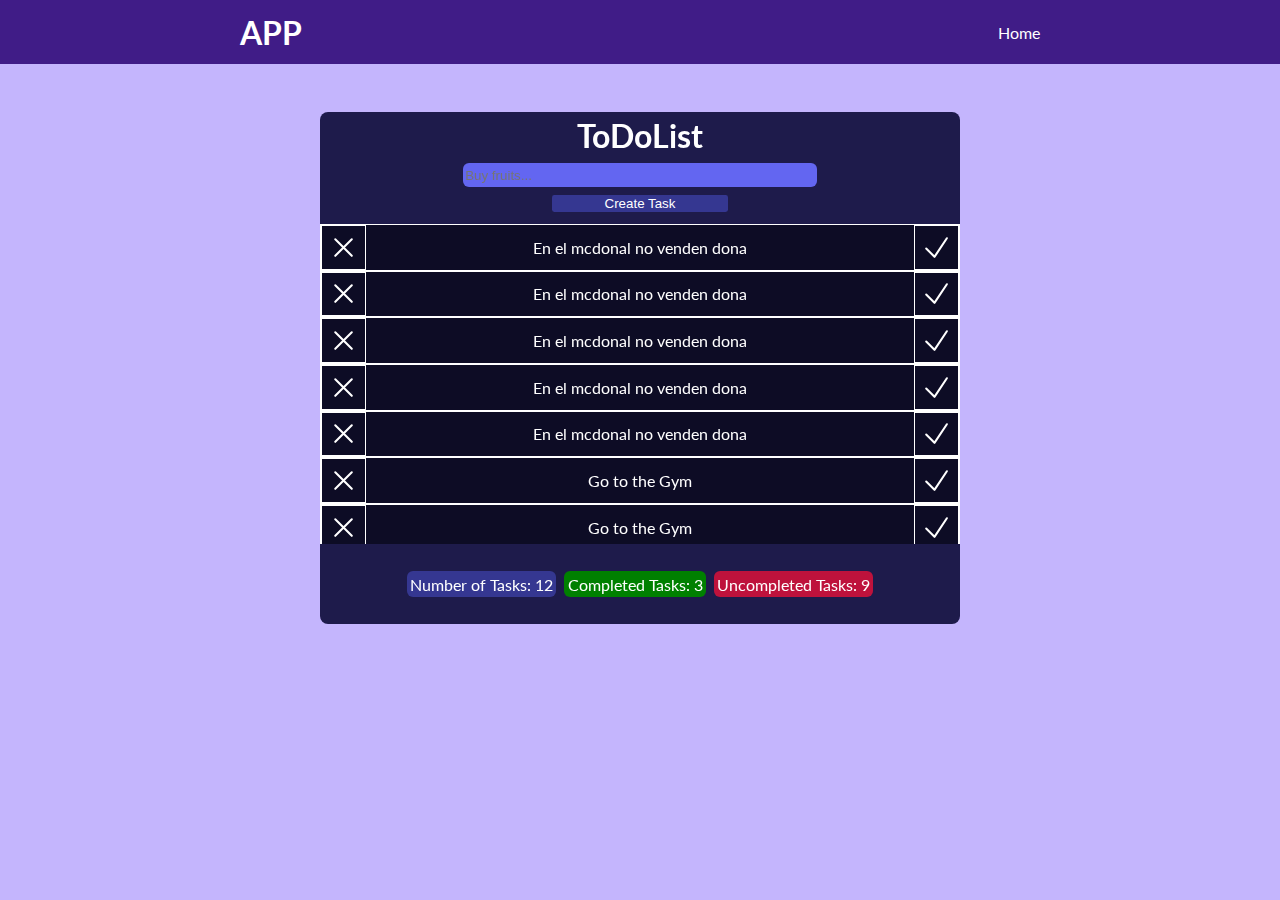
==== app/index.html @ 7e75b5e7 "first commit" ====
<!DOCTYPE html>
<html lang="en">
<head>
    <meta charset="UTF-8">
    <meta name="viewport" content="width=device-width, initial-scale=1.0">
    <title>Tasks</title>
    <link rel="stylesheet" href="index.css">
    <link rel="preconnect" href="https://fonts.googleapis.com">
    <link rel="preconnect" href="https://fonts.gstatic.com" crossorigin>
    <link href="https://fonts.googleapis.com/css2?family=Lato:wght@400;700&display=swap" rel="stylesheet">
</head>
<body>
    <nav id="nav">
        <div id="nav-container">
            <h1 id="nav-title">App</h1>
            <button id="nav-btn">
                <svg xmlns="http://www.w3.org/2000/svg" fill="none" viewBox="0 0 24 24" stroke-width="1.5" stroke="currentColor" class="w-6 h-6">
                    <path stroke-linecap="round" stroke-linejoin="round" d="M2.25 12l8.954-8.955c.44-.439 1.152-.439 1.591 0L21.75 12M4.5 9.75v10.125c0 .621.504 1.125 1.125 1.125H9.75v-4.875c0-.621.504-1.125 1.125-1.125h2.25c.621 0 1.125.504 1.125 1.125V21h4.125c.621 0 1.125-.504 1.125-1.125V9.75M8.25 21h8.25" />
                  </svg>                  
            </button>
            <div id="nav-links-container">
                <a class="link" href="/index.html">Home</a>
            </div>
        </div>
    </nav>
    <div id="task-creator">
        <h1 id="list-top">ToDoList</h1>
        <form id="task-input">
            <div id="input-container">
                 <input id="input" type="text" placeholder="Buy fruits..." autocomplete="off">
                <button id="input-btn">Create Task</button>
            </div>
        </form>
    </div>
    <ul id="task-list">
        <li class="filled-list">
            <button class="erase-task">
                <svg xmlns="http://www.w3.org/2000/svg" fill="none" viewBox="0 0 24 24" stroke-width="1.5" stroke="currentColor" class="w-6 h-6">
                    <path stroke-linecap="round" stroke-linejoin="round" d="M6 18L18 6M6 6l12 12" />
                  </svg>                  
            </button>
            <p class="task-element">En el mcdonal no venden dona</p>
            <button class="complete-task">
                <svg xmlns="http://www.w3.org/2000/svg" fill="none" viewBox="0 0 24 24" stroke-width="1.5" stroke="currentColor" class="w-6 h-6">
                    <path stroke-linecap="round" stroke-linejoin="round" d="M4.5 12.75l6 6 9-13.5" />
                  </svg>                  
            </button>
        </li>
        <li class="filled-list">
            <button class="erase-task">
                <svg xmlns="http://www.w3.org/2000/svg" fill="none" viewBox="0 0 24 24" stroke-width="1.5" stroke="currentColor" class="w-6 h-6">
                    <path stroke-linecap="round" stroke-linejoin="round" d="M6 18L18 6M6 6l12 12" />
                  </svg>                  
            </button>
            <p class="task-element">En el mcdonal no venden dona</p>
            <button class="complete-task">
                <svg xmlns="http://www.w3.org/2000/svg" fill="none" viewBox="0 0 24 24" stroke-width="1.5" stroke="currentColor" class="w-6 h-6">
                    <path stroke-linecap="round" stroke-linejoin="round" d="M4.5 12.75l6 6 9-13.5" />
                  </svg>                  
            </button>
        </li>
        <li class="filled-list">
            <button class="erase-task">
                <svg xmlns="http://www.w3.org/2000/svg" fill="none" viewBox="0 0 24 24" stroke-width="1.5" stroke="currentColor" class="w-6 h-6">
                    <path stroke-linecap="round" stroke-linejoin="round" d="M6 18L18 6M6 6l12 12" />
                  </svg>                  
            </button>
            <p class="task-element">En el mcdonal no venden dona</p>
            <button class="complete-task">
                <svg xmlns="http://www.w3.org/2000/svg" fill="none" viewBox="0 0 24 24" stroke-width="1.5" stroke="currentColor" class="w-6 h-6">
                    <path stroke-linecap="round" stroke-linejoin="round" d="M4.5 12.75l6 6 9-13.5" />
                  </svg>                  
            </button>
        </li>
        <li class="filled-list">
            <button class="erase-task">
                <svg xmlns="http://www.w3.org/2000/svg" fill="none" viewBox="0 0 24 24" stroke-width="1.5" stroke="currentColor" class="w-6 h-6">
                    <path stroke-linecap="round" stroke-linejoin="round" d="M6 18L18 6M6 6l12 12" />
                  </svg>                  
            </button>
            <p class="task-element">En el mcdonal no venden dona</p>
            <button class="complete-task">
                <svg xmlns="http://www.w3.org/2000/svg" fill="none" viewBox="0 0 24 24" stroke-width="1.5" stroke="currentColor" class="w-6 h-6">
                    <path stroke-linecap="round" stroke-linejoin="round" d="M4.5 12.75l6 6 9-13.5" />
                  </svg>                  
            </button>
        </li>
        <li class="filled-list">
            <button class="erase-task">
                <svg xmlns="http://www.w3.org/2000/svg" fill="none" viewBox="0 0 24 24" stroke-width="1.5" stroke="currentColor" class="w-6 h-6">
                    <path stroke-linecap="round" stroke-linejoin="round" d="M6 18L18 6M6 6l12 12" />
                  </svg>                  
            </button>
            <p class="task-element">En el mcdonal no venden dona</p>
            <button class="complete-task">
                <svg xmlns="http://www.w3.org/2000/svg" fill="none" viewBox="0 0 24 24" stroke-width="1.5" stroke="currentColor" class="w-6 h-6">
                    <path stroke-linecap="round" stroke-linejoin="round" d="M4.5 12.75l6 6 9-13.5" />
                  </svg>                  
            </button>
        </li>
        <li class="filled-list">
            <button class="erase-task">
                <svg xmlns="http://www.w3.org/2000/svg" fill="none" viewBox="0 0 24 24" stroke-width="1.5" stroke="currentColor" class="w-6 h-6">
                    <path stroke-linecap="round" stroke-linejoin="round" d="M6 18L18 6M6 6l12 12" />
                  </svg>                  
            </button>
            <p class="task-element">Go to the Gym</p>
            <button class="complete-task">
                <svg xmlns="http://www.w3.org/2000/svg" fill="none" viewBox="0 0 24 24" stroke-width="1.5" stroke="currentColor" class="w-6 h-6">
                    <path stroke-linecap="round" stroke-linejoin="round" d="M4.5 12.75l6 6 9-13.5" />
                  </svg>                  
            </button>
        </li>
        <li class="filled-list">
            <button class="erase-task">
                <svg xmlns="http://www.w3.org/2000/svg" fill="none" viewBox="0 0 24 24" stroke-width="1.5" stroke="currentColor" class="w-6 h-6">
                    <path stroke-linecap="round" stroke-linejoin="round" d="M6 18L18 6M6 6l12 12" />
                  </svg>                  
            </button>
            <p class="task-element">Go to the Gym</p>
            <button class="complete-task">
                <svg xmlns="http://www.w3.org/2000/svg" fill="none" viewBox="0 0 24 24" stroke-width="1.5" stroke="currentColor" class="w-6 h-6">
                    <path stroke-linecap="round" stroke-linejoin="round" d="M4.5 12.75l6 6 9-13.5" />
                  </svg>                  
            </button>
        </li>
        <li class="filled-list">
            <button class="erase-task">
                <svg xmlns="http://www.w3.org/2000/svg" fill="none" viewBox="0 0 24 24" stroke-width="1.5" stroke="currentColor" class="w-6 h-6">
                    <path stroke-linecap="round" stroke-linejoin="round" d="M6 18L18 6M6 6l12 12" />
                  </svg>                  
            </button>
            <p class="task-element">Go to the Gym</p>
            <button class="complete-task">
                <svg xmlns="http://www.w3.org/2000/svg" fill="none" viewBox="0 0 24 24" stroke-width="1.5" stroke="currentColor" class="w-6 h-6">
                    <path stroke-linecap="round" stroke-linejoin="round" d="M4.5 12.75l6 6 9-13.5" />
                  </svg>                  
            </button>
        </li>
        <li class="filled-list">
            <button class="erase-task">
                <svg xmlns="http://www.w3.org/2000/svg" fill="none" viewBox="0 0 24 24" stroke-width="1.5" stroke="currentColor" class="w-6 h-6">
                    <path stroke-linecap="round" stroke-linejoin="round" d="M6 18L18 6M6 6l12 12" />
                  </svg>                  
            </button>
            <p class="task-element">Go to the Gym</p>
            <button class="complete-task">
                <svg xmlns="http://www.w3.org/2000/svg" fill="none" viewBox="0 0 24 24" stroke-width="1.5" stroke="currentColor" class="w-6 h-6">
                    <path stroke-linecap="round" stroke-linejoin="round" d="M4.5 12.75l6 6 9-13.5" />
                  </svg>                  
            </button>
        </li>
        <li class="filled-list">
            <button class="erase-task">
                <svg xmlns="http://www.w3.org/2000/svg" fill="none" viewBox="0 0 24 24" stroke-width="1.5" stroke="currentColor" class="w-6 h-6">
                    <path stroke-linecap="round" stroke-linejoin="round" d="M6 18L18 6M6 6l12 12" />
                  </svg>                  
            </button>
            <p class="task-element">Lorem ipsum dolor sit amet consectetur adipisicing elit. Facere, debitis esse. Sint iste ipsa nemo, dolorum, consequatur, perferendis deserunt soluta id officiis corrupti maiores. Laudantium molestiae incidunt nisi eius ea.</p>
            <button class="complete-task">
                <svg xmlns="http://www.w3.org/2000/svg" fill="none" viewBox="0 0 24 24" stroke-width="1.5" stroke="currentColor" class="w-6 h-6">
                    <path stroke-linecap="round" stroke-linejoin="round" d="M4.5 12.75l6 6 9-13.5" />
                  </svg>                  
            </button>
        </li>
        <li class="filled-list">
            <button class="erase-task">
                <svg xmlns="http://www.w3.org/2000/svg" fill="none" viewBox="0 0 24 24" stroke-width="1.5" stroke="currentColor" class="w-6 h-6">
                    <path stroke-linecap="round" stroke-linejoin="round" d="M6 18L18 6M6 6l12 12" />
                  </svg>                  
            </button>
            <p class="task-element">Lorem ipsum dolor sit amet consectetur adipisicing elit. Minima officia labore quam corporis praesentium illo nihil voluptate nemo quis, pariatur blanditiis aliquid illum? Voluptas fugit autem quaerat beatae ex quis. Lorem ipsum dolor sit amet consectetur adipisicing elit. Non tempore voluptatum quibusdam odit voluptates aliquid cumque facere doloribus autem inventore, officiis ipsa repellendus quam explicabo animi sit pariatur alias eum? to the Gym</p>
            <button class="complete-task">
                <svg xmlns="http://www.w3.org/2000/svg" fill="none" viewBox="0 0 24 24" stroke-width="1.5" stroke="currentColor" class="w-6 h-6">
                    <path stroke-linecap="round" stroke-linejoin="round" d="M4.5 12.75l6 6 9-13.5" />
                  </svg>                  
            </button>
        </li>
        <li class="filled-list">
            <button class="erase-task">
                <svg xmlns="http://www.w3.org/2000/svg" fill="none" viewBox="0 0 24 24" stroke-width="1.5" stroke="currentColor" class="w-6 h-6">
                    <path stroke-linecap="round" stroke-linejoin="round" d="M6 18L18 6M6 6l12 12" />
                  </svg>                  
            </button>
            <p class="task-element">Go to the Gym</p>
            <button class="complete-task">
                <svg xmlns="http://www.w3.org/2000/svg" fill="none" viewBox="0 0 24 24" stroke-width="1.5" stroke="currentColor" class="w-6 h-6">
                    <path stroke-linecap="round" stroke-linejoin="round" d="M4.5 12.75l6 6 9-13.5" />
                  </svg>                  
            </button>
        </li>
    </ul>
    <div id="task-count">
        <p id="task-number">Number of Tasks: 12</p>
        <p id="task-complete">Completed Tasks: 3</p>
        <p id="task-uncomplete">Uncompleted Tasks: 9</p>
    </div>
</body>
</html>
---- app/index.css ----
*,
::before,
::after {
  box-sizing: border-box;
  /* 1 */
  border-width: 0;
  /* 2 */
  border-style: solid;
  /* 2 */
  border-color: #e5e7eb;
  /* 2 */
}

/* body */

body, h1, p, ul, li {
    margin: 0;
}

body {
    font-family: 'Lato', sans-serif;
    color: black;
    background-color: #c4b5fd;
    padding-top: 4rem;
}


/* nav */

#nav {
    background-color: #401c87;
    padding: 0 1rem;
    position: fixed;
    top: 0;
    height: 4rem;
    left: 0;
    right: 0;
}

#nav-container {
    max-width: 50rem;
    margin: 0 auto;
    height: inherit;
    display: flex;
    justify-content: space-between;
    align-items: center;
}

#nav-title {
    color: white;
    font-weight: 700;
    text-transform: uppercase;
}

#nav-btn {
    width: 3rem;
    height: 3rem;
    padding: 0.5rem;
    border-radius: 0.375rem;
    background-color: inherit;
    border: 2px solid white;
    color: white;
}

#nav-btn:active {
    background-color: white;
    color: inherit;
    transition: all 0.175s ease-in-out;
}

#nav-links-container {
    display: none;
}

.link {
    color: white;
    text-decoration: none;
}

.link:hover {
    text-decoration: underline;
}

/* task creator */

#task-creator {
    background-color: #1e1b4b;
    border-top-right-radius: 0.5rem;
    border-top-left-radius: 0.5rem;
    padding: 3.5rem;
    height: 5rem;
    display: flex;
    flex-direction: column;
    justify-content: center;
    align-items: center;
    width: 80%;
    margin: 0 auto;
    margin-top: 3rem;
}

#list-top {
    color: white;
}

/* input */

#task-input {
    padding: 0.5rem;
    width: 70%;
}

#input-container {
    display: flex;
    flex-direction:column;
}

#input {
    height: 1.5rem;
    background-color: #6366f1;
    border-radius: 0.375rem;
    color: black;
    width: 100%;
}

#input-btn {
    width: 100%;
    align-self: center;
    border-radius: 0.150rem;
    background-color: #353791;
    color: white;
    margin-top: 0.5rem;
}

/* list buttons */

.erase-task {
    width: 7%;
    height: auto;
    padding: 0.3rem;
    background-color: inherit;
    border: 0.5px solid white;
    color: white;
    display: flex;
    align-self: stretch;
    align-items: center;
}

.erase-task:active {
    background-color: red;
    color: inherit;
    border-color: red;
    transition: all 0.175s ease-in-out;
}

.erase-task:hover {
    background-color: red;
    transition: all 0.175s ease-in-out;
}

.complete-task {
    width: 7%;
    height: auto;
    padding: 0.3rem;
    background-color: inherit;
    border: 0.5px solid white;
    color: white;
    display: flex;
    align-self: stretch;
    align-items: center;
}

.complete-task:hover {
    background-color: green;
    transition: all 0.175s ease-in-out;
}

.complete-task:active {
    background-color: green;
    color: inherit;
    border-color: green;
    transition: all 0.175s ease-in-out;
}

.task-element {
    width: 86%;
    background-color: inherit;
    color: white;
    padding-left: 3rem;
    padding-right: 3rem;
    text-align: center;
}

#task-list {
    background-color: #0d0c25;
    list-style: none;
    height: 20rem;
    overflow: auto;
    margin: 0 auto;
    width: 80%;
}

.filled-list {
    margin: 0 auto;
    margin-left: -2.5rem;
    display: flex;
    flex-direction: row;
    justify-content: space-between;
    align-items: center;
    padding-left: 0;
    height: auto;
    border: 0.5px solid white;
}

/* task-count */

#task-count {
    background-color: #1e1b4b;
    border-bottom-left-radius: 0.5rem;
    border-bottom-right-radius: 0.5rem;
    height: 8rem;
    display: flex;
    flex-direction: column;
    justify-content: center;
    align-items: center;
    width: 80%;
    margin: 0 auto;
    gap: 0.5rem;
    text-align: center;
}


#task-number {
    background-color: #353791;
    padding: 0.2rem;
    border-radius: 0.375rem;
    color: white;
}

#task-complete {
    background-color: green;
    padding: 0.2rem;
    border-radius: 0.375rem;
    color: white;
}

#task-uncomplete {
    background-color: #be123c;
    padding: 0.2rem;
    border-radius: 0.375rem;
    color: white;
}

@media (min-width: 768px) {
    #nav-btn {
        display: none;
    }

    #nav-links-container {
        display: flex;
    }

    #task-count {
        display: flex;
        flex-direction: row;
        height: 5rem;
    }
}

@media (min-width: 1024px) {
    #input-btn {
        width: 50%;
    }
   
    #task-creator {
        width: 50%;
    }
    
    #task-list {
        width: 50%;
    }

    #task-count {
        width: 50%;
    }
}
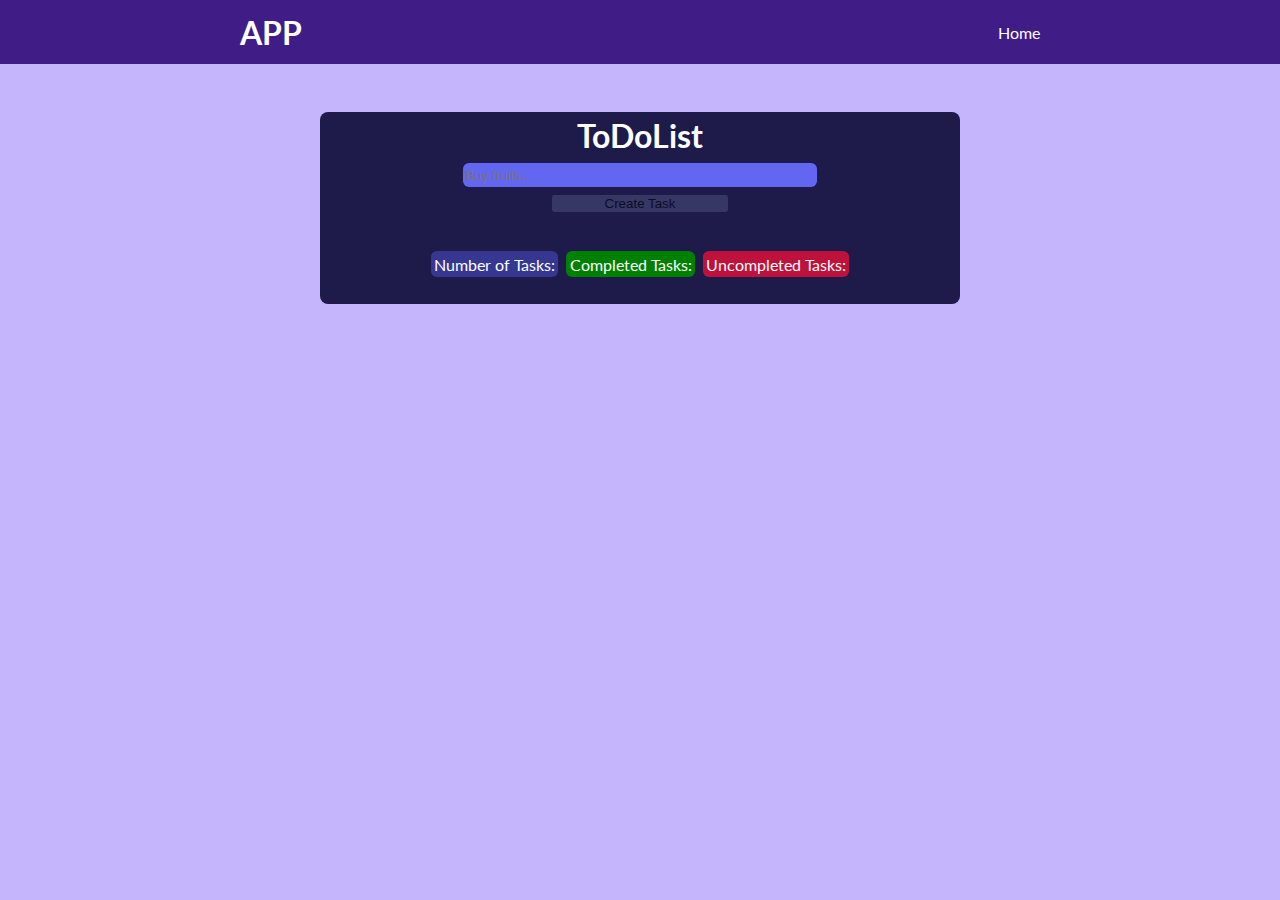
==== commit 507d5283: "I worked on a checking function which is working flawlessly. I'm currently missing a way to uncheck " ====
--- a/app/index.html
+++ b/app/index.html
@@ -28,172 +28,17 @@
         <form id="task-input">
             <div id="input-container">
                  <input id="input" type="text" placeholder="Buy fruits..." autocomplete="off">
-                <button id="input-btn">Create Task</button>
+                <button id="input-btn" disabled>Create Task</button>
             </div>
         </form>
     </div>
-    <ul id="task-list">
-        <li class="filled-list">
-            <button class="erase-task">
-                <svg xmlns="http://www.w3.org/2000/svg" fill="none" viewBox="0 0 24 24" stroke-width="1.5" stroke="currentColor" class="w-6 h-6">
-                    <path stroke-linecap="round" stroke-linejoin="round" d="M6 18L18 6M6 6l12 12" />
-                  </svg>                  
-            </button>
-            <p class="task-element">En el mcdonal no venden dona</p>
-            <button class="complete-task">
-                <svg xmlns="http://www.w3.org/2000/svg" fill="none" viewBox="0 0 24 24" stroke-width="1.5" stroke="currentColor" class="w-6 h-6">
-                    <path stroke-linecap="round" stroke-linejoin="round" d="M4.5 12.75l6 6 9-13.5" />
-                  </svg>                  
-            </button>
-        </li>
-        <li class="filled-list">
-            <button class="erase-task">
-                <svg xmlns="http://www.w3.org/2000/svg" fill="none" viewBox="0 0 24 24" stroke-width="1.5" stroke="currentColor" class="w-6 h-6">
-                    <path stroke-linecap="round" stroke-linejoin="round" d="M6 18L18 6M6 6l12 12" />
-                  </svg>                  
-            </button>
-            <p class="task-element">En el mcdonal no venden dona</p>
-            <button class="complete-task">
-                <svg xmlns="http://www.w3.org/2000/svg" fill="none" viewBox="0 0 24 24" stroke-width="1.5" stroke="currentColor" class="w-6 h-6">
-                    <path stroke-linecap="round" stroke-linejoin="round" d="M4.5 12.75l6 6 9-13.5" />
-                  </svg>                  
-            </button>
-        </li>
-        <li class="filled-list">
-            <button class="erase-task">
-                <svg xmlns="http://www.w3.org/2000/svg" fill="none" viewBox="0 0 24 24" stroke-width="1.5" stroke="currentColor" class="w-6 h-6">
-                    <path stroke-linecap="round" stroke-linejoin="round" d="M6 18L18 6M6 6l12 12" />
-                  </svg>                  
-            </button>
-            <p class="task-element">En el mcdonal no venden dona</p>
-            <button class="complete-task">
-                <svg xmlns="http://www.w3.org/2000/svg" fill="none" viewBox="0 0 24 24" stroke-width="1.5" stroke="currentColor" class="w-6 h-6">
-                    <path stroke-linecap="round" stroke-linejoin="round" d="M4.5 12.75l6 6 9-13.5" />
-                  </svg>                  
-            </button>
-        </li>
-        <li class="filled-list">
-            <button class="erase-task">
-                <svg xmlns="http://www.w3.org/2000/svg" fill="none" viewBox="0 0 24 24" stroke-width="1.5" stroke="currentColor" class="w-6 h-6">
-                    <path stroke-linecap="round" stroke-linejoin="round" d="M6 18L18 6M6 6l12 12" />
-                  </svg>                  
-            </button>
-            <p class="task-element">En el mcdonal no venden dona</p>
-            <button class="complete-task">
-                <svg xmlns="http://www.w3.org/2000/svg" fill="none" viewBox="0 0 24 24" stroke-width="1.5" stroke="currentColor" class="w-6 h-6">
-                    <path stroke-linecap="round" stroke-linejoin="round" d="M4.5 12.75l6 6 9-13.5" />
-                  </svg>                  
-            </button>
-        </li>
-        <li class="filled-list">
-            <button class="erase-task">
-                <svg xmlns="http://www.w3.org/2000/svg" fill="none" viewBox="0 0 24 24" stroke-width="1.5" stroke="currentColor" class="w-6 h-6">
-                    <path stroke-linecap="round" stroke-linejoin="round" d="M6 18L18 6M6 6l12 12" />
-                  </svg>                  
-            </button>
-            <p class="task-element">En el mcdonal no venden dona</p>
-            <button class="complete-task">
-                <svg xmlns="http://www.w3.org/2000/svg" fill="none" viewBox="0 0 24 24" stroke-width="1.5" stroke="currentColor" class="w-6 h-6">
-                    <path stroke-linecap="round" stroke-linejoin="round" d="M4.5 12.75l6 6 9-13.5" />
-                  </svg>                  
-            </button>
-        </li>
-        <li class="filled-list">
-            <button class="erase-task">
-                <svg xmlns="http://www.w3.org/2000/svg" fill="none" viewBox="0 0 24 24" stroke-width="1.5" stroke="currentColor" class="w-6 h-6">
-                    <path stroke-linecap="round" stroke-linejoin="round" d="M6 18L18 6M6 6l12 12" />
-                  </svg>                  
-            </button>
-            <p class="task-element">Go to the Gym</p>
-            <button class="complete-task">
-                <svg xmlns="http://www.w3.org/2000/svg" fill="none" viewBox="0 0 24 24" stroke-width="1.5" stroke="currentColor" class="w-6 h-6">
-                    <path stroke-linecap="round" stroke-linejoin="round" d="M4.5 12.75l6 6 9-13.5" />
-                  </svg>                  
-            </button>
-        </li>
-        <li class="filled-list">
-            <button class="erase-task">
-                <svg xmlns="http://www.w3.org/2000/svg" fill="none" viewBox="0 0 24 24" stroke-width="1.5" stroke="currentColor" class="w-6 h-6">
-                    <path stroke-linecap="round" stroke-linejoin="round" d="M6 18L18 6M6 6l12 12" />
-                  </svg>                  
-            </button>
-            <p class="task-element">Go to the Gym</p>
-            <button class="complete-task">
-                <svg xmlns="http://www.w3.org/2000/svg" fill="none" viewBox="0 0 24 24" stroke-width="1.5" stroke="currentColor" class="w-6 h-6">
-                    <path stroke-linecap="round" stroke-linejoin="round" d="M4.5 12.75l6 6 9-13.5" />
-                  </svg>                  
-            </button>
-        </li>
-        <li class="filled-list">
-            <button class="erase-task">
-                <svg xmlns="http://www.w3.org/2000/svg" fill="none" viewBox="0 0 24 24" stroke-width="1.5" stroke="currentColor" class="w-6 h-6">
-                    <path stroke-linecap="round" stroke-linejoin="round" d="M6 18L18 6M6 6l12 12" />
-                  </svg>                  
-            </button>
-            <p class="task-element">Go to the Gym</p>
-            <button class="complete-task">
-                <svg xmlns="http://www.w3.org/2000/svg" fill="none" viewBox="0 0 24 24" stroke-width="1.5" stroke="currentColor" class="w-6 h-6">
-                    <path stroke-linecap="round" stroke-linejoin="round" d="M4.5 12.75l6 6 9-13.5" />
-                  </svg>                  
-            </button>
-        </li>
-        <li class="filled-list">
-            <button class="erase-task">
-                <svg xmlns="http://www.w3.org/2000/svg" fill="none" viewBox="0 0 24 24" stroke-width="1.5" stroke="currentColor" class="w-6 h-6">
-                    <path stroke-linecap="round" stroke-linejoin="round" d="M6 18L18 6M6 6l12 12" />
-                  </svg>                  
-            </button>
-            <p class="task-element">Go to the Gym</p>
-            <button class="complete-task">
-                <svg xmlns="http://www.w3.org/2000/svg" fill="none" viewBox="0 0 24 24" stroke-width="1.5" stroke="currentColor" class="w-6 h-6">
-                    <path stroke-linecap="round" stroke-linejoin="round" d="M4.5 12.75l6 6 9-13.5" />
-                  </svg>                  
-            </button>
-        </li>
-        <li class="filled-list">
-            <button class="erase-task">
-                <svg xmlns="http://www.w3.org/2000/svg" fill="none" viewBox="0 0 24 24" stroke-width="1.5" stroke="currentColor" class="w-6 h-6">
-                    <path stroke-linecap="round" stroke-linejoin="round" d="M6 18L18 6M6 6l12 12" />
-                  </svg>                  
-            </button>
-            <p class="task-element">Lorem ipsum dolor sit amet consectetur adipisicing elit. Facere, debitis esse. Sint iste ipsa nemo, dolorum, consequatur, perferendis deserunt soluta id officiis corrupti maiores. Laudantium molestiae incidunt nisi eius ea.</p>
-            <button class="complete-task">
-                <svg xmlns="http://www.w3.org/2000/svg" fill="none" viewBox="0 0 24 24" stroke-width="1.5" stroke="currentColor" class="w-6 h-6">
-                    <path stroke-linecap="round" stroke-linejoin="round" d="M4.5 12.75l6 6 9-13.5" />
-                  </svg>                  
-            </button>
-        </li>
-        <li class="filled-list">
-            <button class="erase-task">
-                <svg xmlns="http://www.w3.org/2000/svg" fill="none" viewBox="0 0 24 24" stroke-width="1.5" stroke="currentColor" class="w-6 h-6">
-                    <path stroke-linecap="round" stroke-linejoin="round" d="M6 18L18 6M6 6l12 12" />
-                  </svg>                  
-            </button>
-            <p class="task-element">Lorem ipsum dolor sit amet consectetur adipisicing elit. Minima officia labore quam corporis praesentium illo nihil voluptate nemo quis, pariatur blanditiis aliquid illum? Voluptas fugit autem quaerat beatae ex quis. Lorem ipsum dolor sit amet consectetur adipisicing elit. Non tempore voluptatum quibusdam odit voluptates aliquid cumque facere doloribus autem inventore, officiis ipsa repellendus quam explicabo animi sit pariatur alias eum? to the Gym</p>
-            <button class="complete-task">
-                <svg xmlns="http://www.w3.org/2000/svg" fill="none" viewBox="0 0 24 24" stroke-width="1.5" stroke="currentColor" class="w-6 h-6">
-                    <path stroke-linecap="round" stroke-linejoin="round" d="M4.5 12.75l6 6 9-13.5" />
-                  </svg>                  
-            </button>
-        </li>
-        <li class="filled-list">
-            <button class="erase-task">
-                <svg xmlns="http://www.w3.org/2000/svg" fill="none" viewBox="0 0 24 24" stroke-width="1.5" stroke="currentColor" class="w-6 h-6">
-                    <path stroke-linecap="round" stroke-linejoin="round" d="M6 18L18 6M6 6l12 12" />
-                  </svg>                  
-            </button>
-            <p class="task-element">Go to the Gym</p>
-            <button class="complete-task">
-                <svg xmlns="http://www.w3.org/2000/svg" fill="none" viewBox="0 0 24 24" stroke-width="1.5" stroke="currentColor" class="w-6 h-6">
-                    <path stroke-linecap="round" stroke-linejoin="round" d="M4.5 12.75l6 6 9-13.5" />
-                  </svg>                  
-            </button>
-        </li>
-    </ul>
+    <ul id="task-list"></ul>
     <div id="task-count">
-        <p id="task-number">Number of Tasks: 12</p>
-        <p id="task-complete">Completed Tasks: 3</p>
-        <p id="task-uncomplete">Uncompleted Tasks: 9</p>
+        <p id="task-number">Number of Tasks: </p>
+        <p id="task-complete">Completed Tasks: </p>
+        <p id="task-uncomplete">Uncompleted Tasks: </p>
     </div>
+
+    <script src="index.js"></script>
 </body>
-</html>+</html>
--- a/app/index.css
+++ b/app/index.css
@@ -22,6 +22,7 @@
     color: black;
     background-color: #c4b5fd;
     padding-top: 4rem;
+    padding-bottom: 1rem;
 }
 
 
@@ -95,7 +96,7 @@
     align-items: center;
     width: 80%;
     margin: 0 auto;
-    margin-top: 3rem;
+    margin-top: 1rem;
 }
 
 #list-top {
@@ -120,6 +121,12 @@
     border-radius: 0.375rem;
     color: black;
     width: 100%;
+    border: none;
+}
+
+#input:focus {
+    outline: none;
+    border: 2px solid #353791;
 }
 
 #input-btn {
@@ -131,11 +138,15 @@
     margin-top: 0.5rem;
 }
 
+#input-btn:disabled {
+    background-color: rgba(58, 59, 105, 0.888);
+    color: #0d0c25;
+}
+
 /* list buttons */
 
 .erase-task {
-    width: 7%;
-    height: auto;
+    width: 10%;
     padding: 0.3rem;
     background-color: inherit;
     border: 0.5px solid white;
@@ -143,6 +154,7 @@
     display: flex;
     align-self: stretch;
     align-items: center;
+    justify-items: center;
 }
 
 .erase-task:active {
@@ -158,8 +170,7 @@
 }
 
 .complete-task {
-    width: 7%;
-    height: auto;
+    width: 10%;
     padding: 0.3rem;
     background-color: inherit;
     border: 0.5px solid white;
@@ -167,6 +178,7 @@
     display: flex;
     align-self: stretch;
     align-items: center;
+    justify-items: center;
 }
 
 .complete-task:hover {
@@ -182,7 +194,7 @@
 }
 
 .task-element {
-    width: 86%;
+    width: 80%;
     background-color: inherit;
     color: white;
     padding-left: 3rem;
@@ -193,10 +205,19 @@
 #task-list {
     background-color: #0d0c25;
     list-style: none;
-    height: 20rem;
+    height: auto;
+    max-height: 15rem;
     overflow: auto;
     margin: 0 auto;
     width: 80%;
+}
+
+#task-list::-webkit-scrollbar {
+    display: none;
+}
+
+.checked {
+    background-color: black;
 }
 
 .filled-list {
@@ -207,9 +228,9 @@
     justify-content: space-between;
     align-items: center;
     padding-left: 0;
-    height: auto;
     border: 0.5px solid white;
 }
+
 
 /* task-count */
 
@@ -264,13 +285,35 @@
         flex-direction: row;
         height: 5rem;
     }
+
+    .erase-task {
+        width: 7%;
+        align-items: center;
+        justify-items: center;
+        display: flex;
+    }
+
+    .complete-task {
+        width: 7%;
+        align-items: center;
+        justify-items: center;
+        display: flex;
+    }
+
+    .task-element {
+        width: 86%;
+    }
+
+    #task-creator {
+        margin-top: 3rem;
+    }
 }
 
 @media (min-width: 1024px) {
     #input-btn {
         width: 50%;
     }
-   
+
     #task-creator {
         width: 50%;
     }
